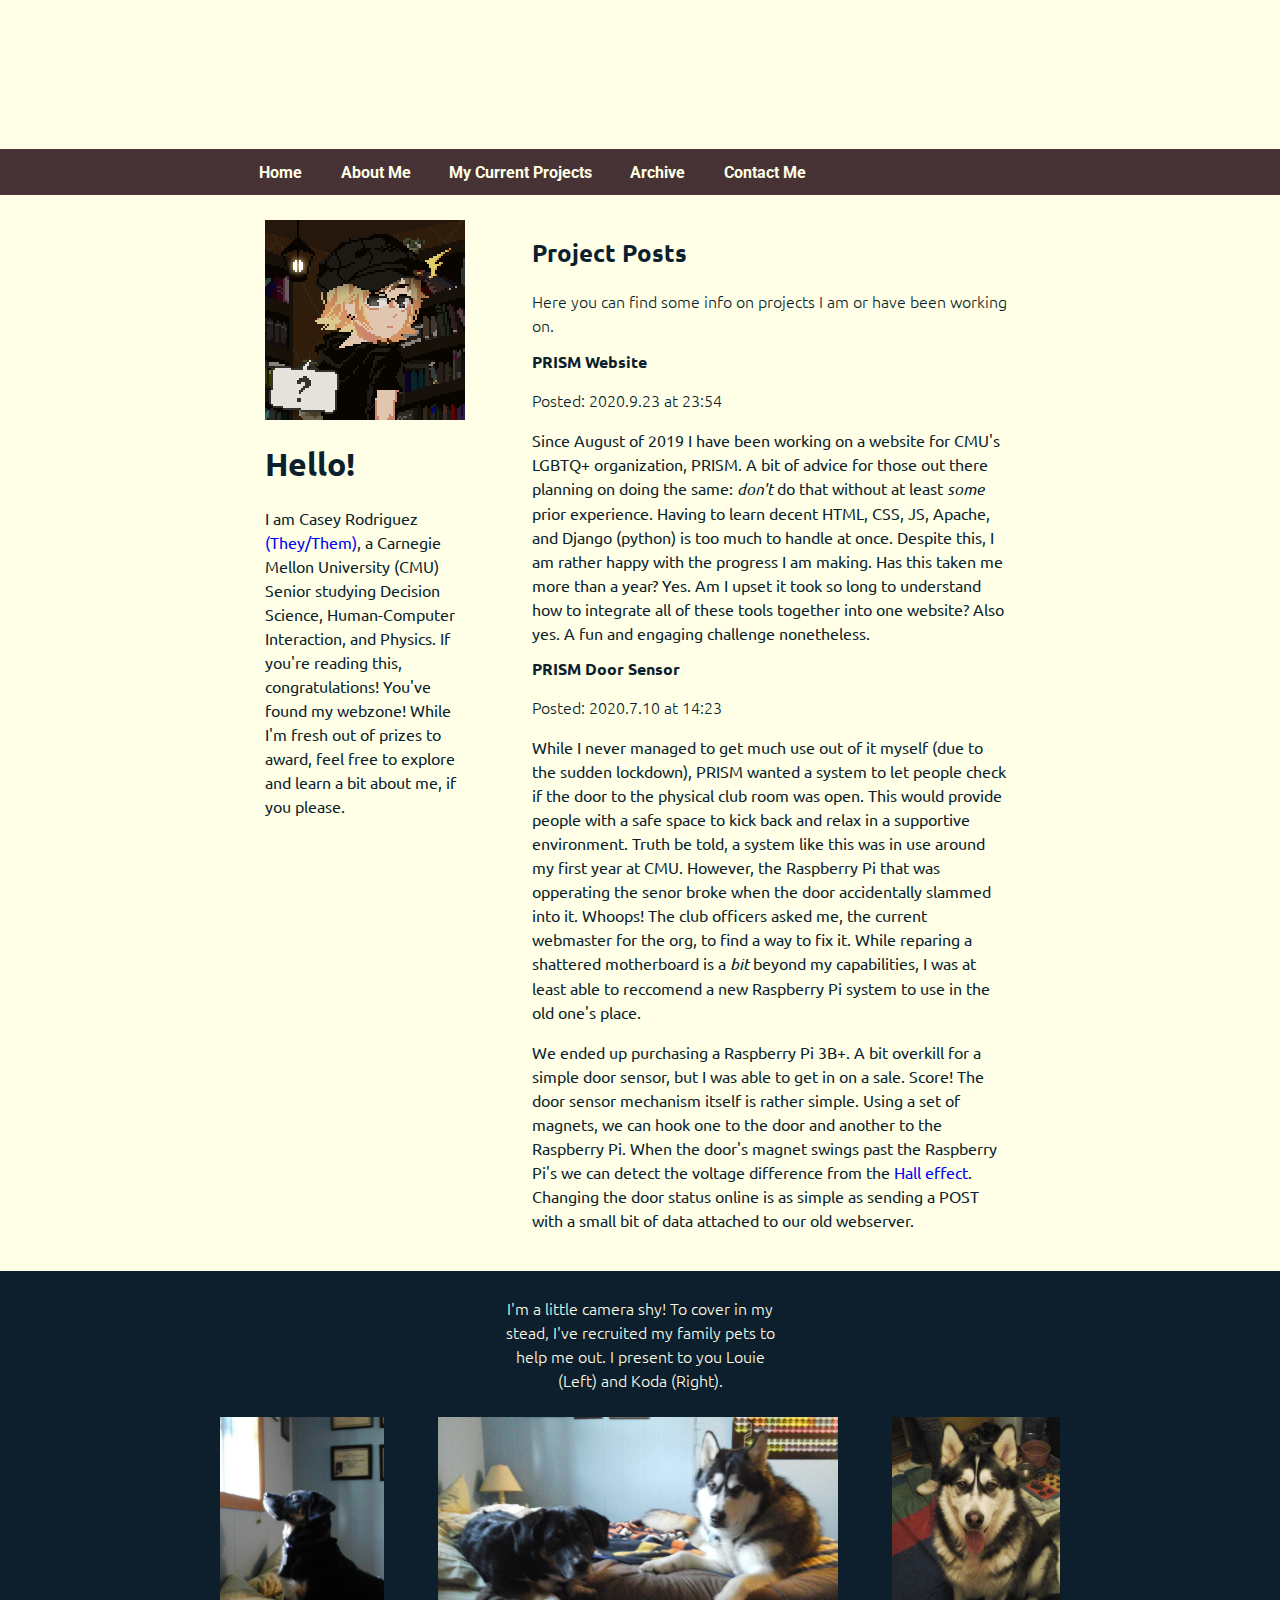
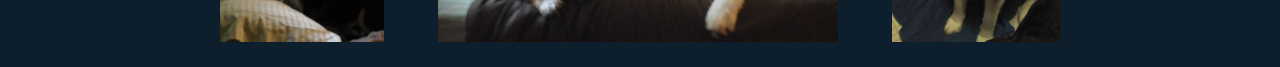
==== index.html @ bda62077 "Project added to Git" ====
<!DOCTYPE html>
<html lang="en">
    <head>
        <meta charset="utf-8">

        <title>Casey Rodriguez's Website</title>
        <meta name="description" content="Personal profile website for information beyond Casey Rodriguez's resume.">
        <meta name="keywords" content="Casey Rodriguez, Casey, Rodriguez, resume, personal website">
        <meta name="author" content="Casey Rodriguez">
        <meta name="viewport" content="width=device-width, initial-scale=1.0">
        
        <link rel="stylesheet" type="text/css" href="./assets/css/CSStuff.css">
    </head>

    <body>
        <header>
            <video id="coding-video" autoplay muted loop>
                <source src="assets/img/pexels coding.mp4" type="video/mp4">
                Your browser does not support the video tag.
            </video>
            <nav id="header-nav" class="brown-bg">
                <ul class="nav-links">
                    <li>
                        <a href="index.html">Home</a>
                    </li>
                    <li>
                        <a href="about.html">About Me</a>
                    </li>
                    <li>
                        <a href="projects.html">My Current Projects</a>
                    </li>
                    <li>
                        <a href="archive.html">Archive</a>
                    </li>
                    <li>
                        <a href="contact.html">Contact Me</a>
                    </li>
                </ul>
            <nav>
        </header>

        <div id='content'>
            <aside class="narrow column">
                <img id="mypfp" src="assets/img/mypfp.png" alt="A profile picture of myself.">
                <h1 class="bolder-txt">Hello!</h1>
                <p class="medium-txt">I am Casey Rodriguez <a class="normal-txt" href="https://www.mypronouns.org/they-them">(They/Them)</a>, a Carnegie Mellon University (CMU) Senior studying Decision Science, Human-Computer Interaction, and Physics. If you're reading this, congratulations! You've found my webzone! While I'm fresh out of prizes to award, feel free to explore and learn a bit about me, if you please.</p>
            </aside>

            <main class="wide column">
                <h2>Project Posts</h2>

                <p class="light-txt">Here you can find some info on projects I am or have been working on.</p>
                <h4 class="project-title"><a class="project-link" href="projects.html#prism-website">PRISM Website</a></h4><p class="light-txt">Posted: 2020.9.23 at 23:54</p>
                <p>Since August of 2019 I have been working on a website for CMU's LGBTQ+ organization, PRISM. A bit of advice for those out there planning on doing the same: <em>don't</em> do that without at least <em>some</em> prior experience. Having to learn decent HTML, CSS, JS, Apache, and Django (python) is too much to handle at once. Despite this, I am rather happy with the progress I am making. Has this taken me more than a year? Yes. Am I upset it took so long to understand how to integrate all of these tools together into one website? Also yes. A fun and engaging challenge nonetheless.</p>
                
                <h4 class="project-title"><a class="project-link" href="archive.html#prism-door-sensor">PRISM Door Sensor</a></h4><p class="light-txt">Posted: 2020.7.10 at 14:23</p>
                <p>While I never managed to get much use out of it myself (due to the sudden lockdown), PRISM wanted a system to let people check if the door to the physical club room was open. This would provide people with a safe space to kick back and relax in a supportive environment. Truth be told, a system like this was in use around my first year at CMU. However, the Raspberry Pi that was opperating the senor broke when the door accidentally slammed into it. Whoops! The club officers asked me, the current webmaster for the org, to find a way to fix it. While reparing a shattered motherboard is a <em>bit</em> beyond my capabilities, I was at least able to reccomend a new Raspberry Pi system to use in the old one's place.</p>
                <p>We ended up purchasing a Raspberry Pi 3B+. A bit overkill for a simple door sensor, but I was able to get in on a sale. Score! The door sensor mechanism itself is rather simple. Using a set of magnets, we can hook one to the door and another to the Raspberry Pi. When the door's magnet swings past the Raspberry Pi's we can detect the voltage difference from the <a href="https://en.wikipedia.org/wiki/Hall_effect">Hall effect</a>. Changing the door status online is as simple as sending a POST with a small bit of data attached to our old webserver.</p>
            </main>
        </div>

        <footer>
            <div class="content">
                <p>
                    I'm a little camera shy! To cover in my stead, I've recruited my family pets to help me out. I present to you Louie (Left) and Koda (Right).
                </p>
                <img class="dog-photo" src="assets/img/louie.jpg" alt="Picture of my family pet dog, Louie">
                <img class="dog-photo" src="assets/img/dogs.jpg" alt="Picture of my family pet dogs, Louie and Koda">
                <img class="dog-photo" src="assets/img/koda.jpg" alt="Picture of my family pet dogs, Koda">
            </div>
        </footer>
    </body>
</html>
---- assets/css/CSStuff.css ----
@import url('https://fonts.googleapis.com/css2?family=Roboto:ital,wght@0,100;0,300;0,400;0,500;0,700;0,900;1,100;1,300;1,400;1,500;1,700;1,900&display=swap');
@import url('https://fonts.googleapis.com/css2?family=Ubuntu:ital,wght@0,300;0,400;0,500;0,700;1,300;1,400;1,500;1,700&display=swap');
/* ------------------------------------------------------
  Stylesheet Guide
  ------------------------------------------------------

    1. Global
        1.1. General styles
            1.1.1. Dynamic styles
        1.2. Color scheme
            1.2.1. Rich Black  (#0D1F2D) - Color scheme
            1.2.2. Carmine   (#B0413E) - Color scheme
            1.2.3. Beige (#FFFFC7) - Color scheme
            1.2.4. Teal  (#548687) - Color scheme
            1.2.5. Brown (#473335) - Color scheme
            1.2.6. Debug (#XXXXXX) - Color scheme
        1.3. Typography
        1.4. Custom class
    2. Header
        2.1. Structure, logo
        2.2. Header text
    3. Sections
        3.1 Section header
        3.2. Main Index section
            3.2.1. Index Aside content
            3.2.2. Index Main content
        3.3. Contacts section
            3.3.1. Contact details
            3.3.2. Contact form
        3.4. About section
    4. Footer
    5. Media queries

------------------------------------------------------ */

/* ------------------------------------------------------
    1. Global
------------------------------------------------------ */

    * {
        -webkit-box-sizing: border-box; /* Safari/Chrome, other WebKit */
        -moz-box-sizing: border-box;    /* Firefox, other Gecko */
        box-sizing: border-box;         /* Opera/IE 8+ */
    }

    /* ------------------------------------------------------
        1.1. General styles
    ------------------------------------------------------ */

        #content {
            display: block;
            overflow: auto;
            clear: both;
        }

        .column {
            float: left;
        }

        .narrow {
            width: 32.5%;
        }

        .wide {
            width: 67.5%;
        }

        /* ------------------------------------------------------
            1.1.1. Dynamic styles
        ------------------------------------------------------ */

        
        /* Desktop layout */
        @media screen and (min-width: 60em) {

            /* Whitespace left and right of navlinks */
            #header-nav ul, #content {
                margin: 0 18.75vw;
            }

            #header-nav li {
                float: left;
            }

            a:hover {
                text-decoration: underline;
            }

            .desktop-only {
                display: block;
            }

            .mobile-only {
                display: none;
            }
        }

        /* Mobile layout */
        @media screen and (max-width: 59.99em) {

            /* No whitespace wanted on mobile */
            #header-nav ul, #content, footer {
                margin: 0;
            }

            .project-link {
                text-decoration: underline;
            }

            .desktop-only {
                display: none;
            }

            .mobile-only {
                display: block;
            }

            .column {
                width: 100%;
            }

        }

    /* ------------------------------------------------------
        1.2. Color scheme
    ------------------------------------------------------ */

        /* ------------------------------------------------------
            1.2.1. Rich Black (#0D1F2D) - Color scheme
        ----------------------------------------------------- */
            
            .black-txt {
                color: #0D1F2D;
            }

            .black-bg {
                background-color: #0D1F2D;
            }

        /* ------------------------------------------------------
            1.2.2. Carmine (#B0413E) - Color scheme
        ------------------------------------------------------ */
            
            .red-txt {
                color: #B0413E;
            }
            
            .red-bg {
                background-color: #B0413E;
            }

        /* ------------------------------------------------------
            1.2.3. Beige (#FFFFE7) - Color scheme
        ------------------------------------------------------ */

            .beige-txt {
                color: #FFFFE7;
            }

            .beige-bg {
                background-color: #FFFFE7;
            }
        
        /* ------------------------------------------------------
            1.2.4. Steel Teal (#548687) - Color scheme
        ------------------------------------------------------ */

            .teal-txt {
                color: #548687;
            }

            .teal-bg {
                background-color: #548687;
            }
        
        /* ------------------------------------------------------
            1.2.5. Old Burgundy (#473335) - Color scheme
        ------------------------------------------------------ */

            .brown-txt {
                color: #473335;
            }

            .brown-bg {
                background-color: #473335;
            }
        
        /* ------------------------------------------------------
            1.2.5. Debug colors (#XXXXXX) - Color scheme
        ------------------------------------------------------ */

            .debug-bg {
                background-color: #FFF;
            }

            .debug-bg-red {
                background-color: #F00;
            }

            .debug-bg-green {
                background-color: #0F0;
            }

            .debug-bg-blue {
                background-color: #00F;
            }

    /* ------------------------------------------------------
        1.3. Typography
    ------------------------------------------------------ */

        .debug-txt {
            font-size: 18px;
            background-color: white;
            font-family: 'Courier New', Courier, monospace
        }

        a {
            text-decoration: none;
        }
        
        p {
            line-height: 150%;
        }

        .light-txt {
            font-weight: lighter;
        }

        .normal-txt {
            font-weight: normal;
        }

        .medium-txt {
            font-weight: 400;
        }
        
        .bold-txt {
            font-weight: bold;
        }

        .bolder-txt {
            font-weight: bolder;
        }

    /* ------------------------------------------------------
        1.4. Custom Class
    ------------------------------------------------------ */

        .project-link {
            color: #0D1F2D;
        }

/* ------------------------------------------------------
    2. Header
------------------------------------------------------ */

    /* ------------------------------------------------------
        2.1 Structure, logo
    ------------------------------------------------------ */

        #header-nav {
            width: 100%;
            min-height: 5vh;
            overflow: hidden;
        }

        #header-nav ul {
            list-style-type: none;
            padding: 0;
            overflow: hidden;
        }

    /* ------------------------------------------------------
        2.2 Header text
    ------------------------------------------------------ */

    #header-nav a {
        display: block;
        text-align: center;
        padding: 1.5vh 1.5vw;
        font-family: 'Roboto', 'Ubuntu', 'Open Sans', Arial, sans-serif;
        color: #FFFFE7;
        font-weight: bolder;
        text-decoration: none;
    }

    #header-nav a:hover {
        background-color: #0D1F2D;
        color: white;
    }
            
/* ------------------------------------------------------
    3. Sections
------------------------------------------------------ */

    body {
        font-family: 'Ubuntu', 'Roboto', 'Open Sans', Arial, sans-serif;
        margin: 0 auto;
        color: #0D1F2D;
        overflow-x: hidden;
        background-color: #FFFFE7;
    }

    /* ------------------------------------------------------
        3.1. Section header
    ------------------------------------------------------ */

    /* ------------------------------------------------------
        3.2. Main Index section
    ------------------------------------------------------ */

        #coding-video {
            width: 100%;
            /* Weird problem occurs where a small gap between the video
            and the nav is visible. This just cleans up the appearance. */
            margin: 0 0 -4px 0;
        }

        /* ------------------------------------------------------
            3.2.1 Index Aside section
        ------------------------------------------------------ */

            aside {
                padding: 25px;
            }

            aside h1 {
                font-size: xx-large;
            }

            @media screen and (min-width: 60em) {

                #mypfp {
                    max-width: 95%;
                }

            }

            @media screen and (max-width: 59.99em) {

                #mypfp {
                    max-height: 50vh;
                }

            }
        
        /* ------------------------------------------------------
            3.2.2 Index Main section
        ------------------------------------------------------ */

            main {
                padding: 2.5vh 2.5vw;
                min-height: 18.5vh;
                width: 100%;
            }

            main p:not(:last-child) {
                margin-bottom: 1.5vh;
            }

            .project-title {
                display: inline;
            }

    /* ------------------------------------------------------
        3.3. Contacts section
    ------------------------------------------------------ */

        /* ------------------------------------------------------
            3.3.1. Contact details
        ------------------------------------------------------ */

        /* ------------------------------------------------------
            3.3.2. Contact form
        ------------------------------------------------------ */

            form {
                width: 100%;
                justify-content: center;
                background-color: #548687;
            }

            input, textarea {
                vertical-align: top;
            }

    /* ------------------------------------------------------
        3.4. About section
    ------------------------------------------------------ */
        
        @media screen and (min-width: 60em) {
            #about p {
                text-indent: 2vw;
            }
        }

        @media screen and (max-width: 59.99em) {
            #about p {
                text-indent: 8vw;
            }
        }
            

/* ------------------------------------------------------
    4. Footer
------------------------------------------------------ */

    /* ------------------------------------------------------
        4. Footer
    ------------------------------------------------------ */

        footer {
            background-color: #0D1F2D;
            color: #FFFFE7;
            overflow: hidden;
            text-align: center;
            justify-content: center;
        }

        footer .content > * {
            padding-left: 25px;
            padding-right: 25px;
        }

        footer .content p {
            font-weight: lighter;
            margin: 25px auto;
        }

        @media screen and (min-width:60em) {
            footer .content p {
                max-width: 25%;
            }

            .dog-photo {
                padding-bottom: 2.5vh;
                height: 27.5vh;
            }
        }

        @media screen and (max-width: 59.99em) {
            footer .content p {
                max-width:75%;
            }

            .dog-photo {
                padding-bottom: 2.5vh;
            }
        }

/* ------------------------------------------------------
    5. Media queries
------------------------------------------------------ */

    #gmap {
        width: 100%;
        height: 30vh;
        border: none;
        overflow: hidden;
    }
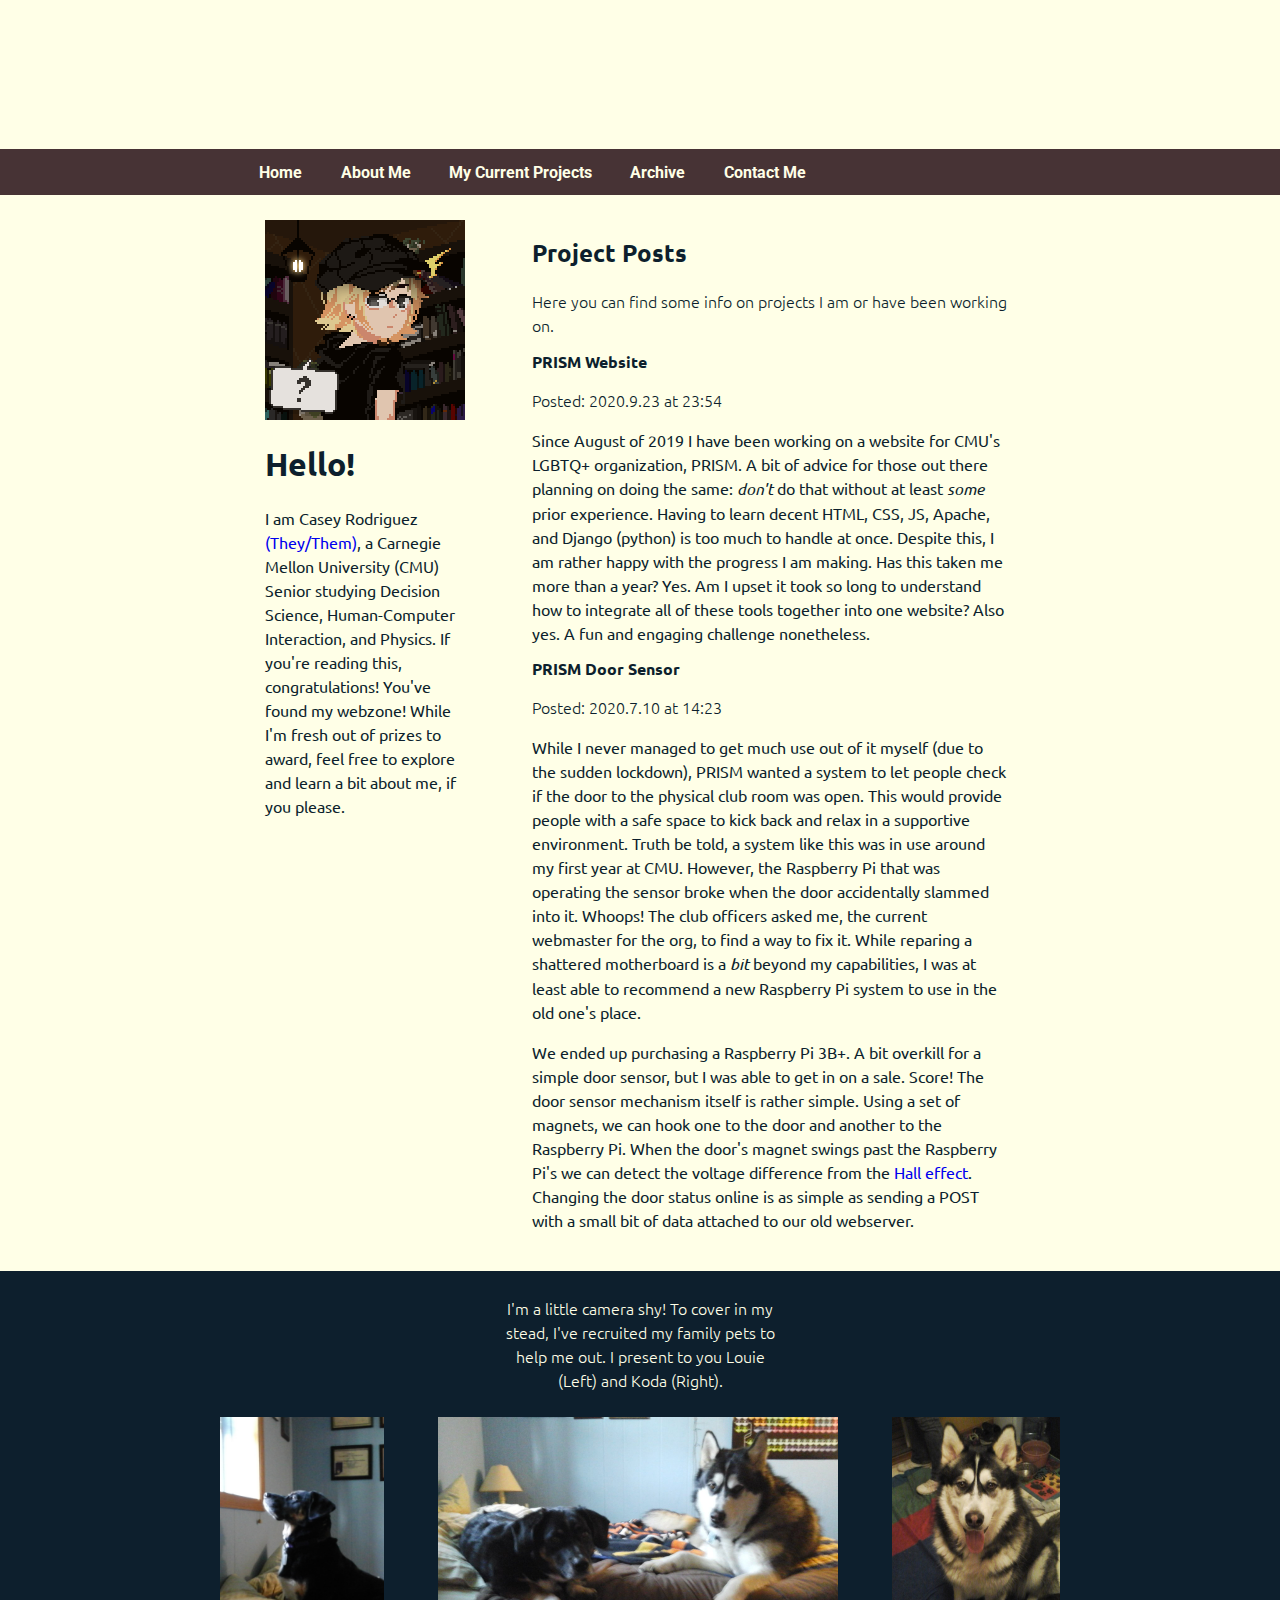
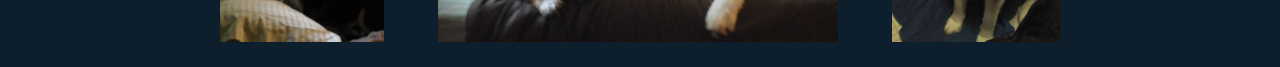
==== commit 1c306e2b: "Fixed typos and spelling" ====
--- a/index.html
+++ b/index.html
@@ -4,7 +4,7 @@
         <meta charset="utf-8">
 
         <title>Casey Rodriguez's Website</title>
-        <meta name="description" content="Personal profile website for information beyond Casey Rodriguez's resume.">
+        <meta name="description" content="Personal website for some information beyond my resume.">
         <meta name="keywords" content="Casey Rodriguez, Casey, Rodriguez, resume, personal website">
         <meta name="author" content="Casey Rodriguez">
         <meta name="viewport" content="width=device-width, initial-scale=1.0">
@@ -54,7 +54,7 @@
                 <p>Since August of 2019 I have been working on a website for CMU's LGBTQ+ organization, PRISM. A bit of advice for those out there planning on doing the same: <em>don't</em> do that without at least <em>some</em> prior experience. Having to learn decent HTML, CSS, JS, Apache, and Django (python) is too much to handle at once. Despite this, I am rather happy with the progress I am making. Has this taken me more than a year? Yes. Am I upset it took so long to understand how to integrate all of these tools together into one website? Also yes. A fun and engaging challenge nonetheless.</p>
                 
                 <h4 class="project-title"><a class="project-link" href="archive.html#prism-door-sensor">PRISM Door Sensor</a></h4><p class="light-txt">Posted: 2020.7.10 at 14:23</p>
-                <p>While I never managed to get much use out of it myself (due to the sudden lockdown), PRISM wanted a system to let people check if the door to the physical club room was open. This would provide people with a safe space to kick back and relax in a supportive environment. Truth be told, a system like this was in use around my first year at CMU. However, the Raspberry Pi that was opperating the senor broke when the door accidentally slammed into it. Whoops! The club officers asked me, the current webmaster for the org, to find a way to fix it. While reparing a shattered motherboard is a <em>bit</em> beyond my capabilities, I was at least able to reccomend a new Raspberry Pi system to use in the old one's place.</p>
+                <p>While I never managed to get much use out of it myself (due to the sudden lockdown), PRISM wanted a system to let people check if the door to the physical club room was open. This would provide people with a safe space to kick back and relax in a supportive environment. Truth be told, a system like this was in use around my first year at CMU. However, the Raspberry Pi that was operating the sensor broke when the door accidentally slammed into it. Whoops! The club officers asked me, the current webmaster for the org, to find a way to fix it. While reparing a shattered motherboard is a <em>bit</em> beyond my capabilities, I was at least able to recommend a new Raspberry Pi system to use in the old one's place.</p>
                 <p>We ended up purchasing a Raspberry Pi 3B+. A bit overkill for a simple door sensor, but I was able to get in on a sale. Score! The door sensor mechanism itself is rather simple. Using a set of magnets, we can hook one to the door and another to the Raspberry Pi. When the door's magnet swings past the Raspberry Pi's we can detect the voltage difference from the <a href="https://en.wikipedia.org/wiki/Hall_effect">Hall effect</a>. Changing the door status online is as simple as sending a POST with a small bit of data attached to our old webserver.</p>
             </main>
         </div>
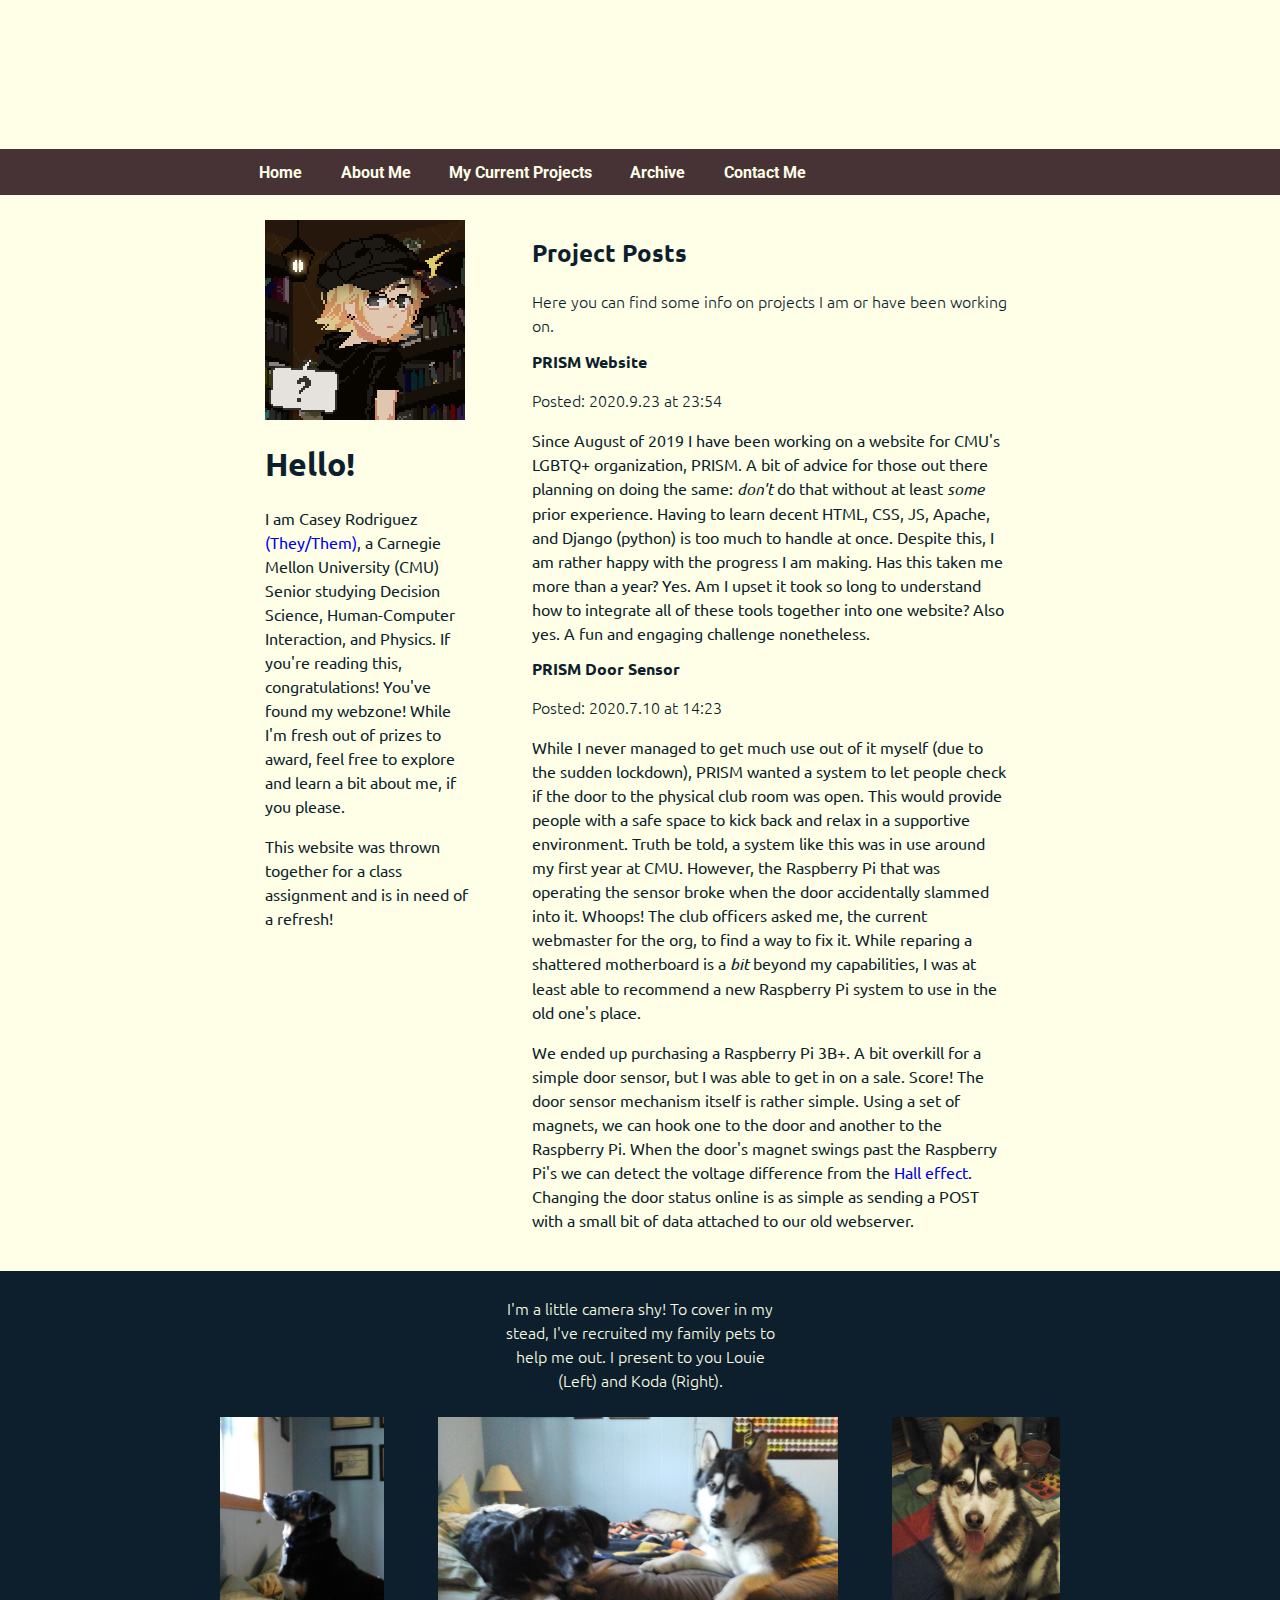
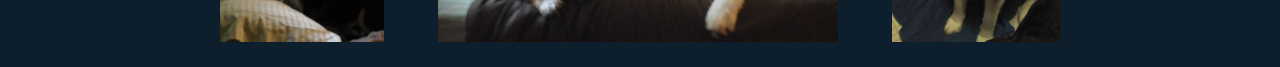
==== commit 0246b302: "Update index.html" ====
--- a/index.html
+++ b/index.html
@@ -44,6 +44,7 @@
                 <img id="mypfp" src="assets/img/mypfp.png" alt="A profile picture of myself.">
                 <h1 class="bolder-txt">Hello!</h1>
                 <p class="medium-txt">I am Casey Rodriguez <a class="normal-txt" href="https://www.mypronouns.org/they-them">(They/Them)</a>, a Carnegie Mellon University (CMU) Senior studying Decision Science, Human-Computer Interaction, and Physics. If you're reading this, congratulations! You've found my webzone! While I'm fresh out of prizes to award, feel free to explore and learn a bit about me, if you please.</p>
+                <p class="medium-txt">This website was thrown together for a class assignment and is in need of a refresh!</p>
             </aside>
 
             <main class="wide column">
@@ -70,4 +71,4 @@
             </div>
         </footer>
     </body>
-</html>+</html>
